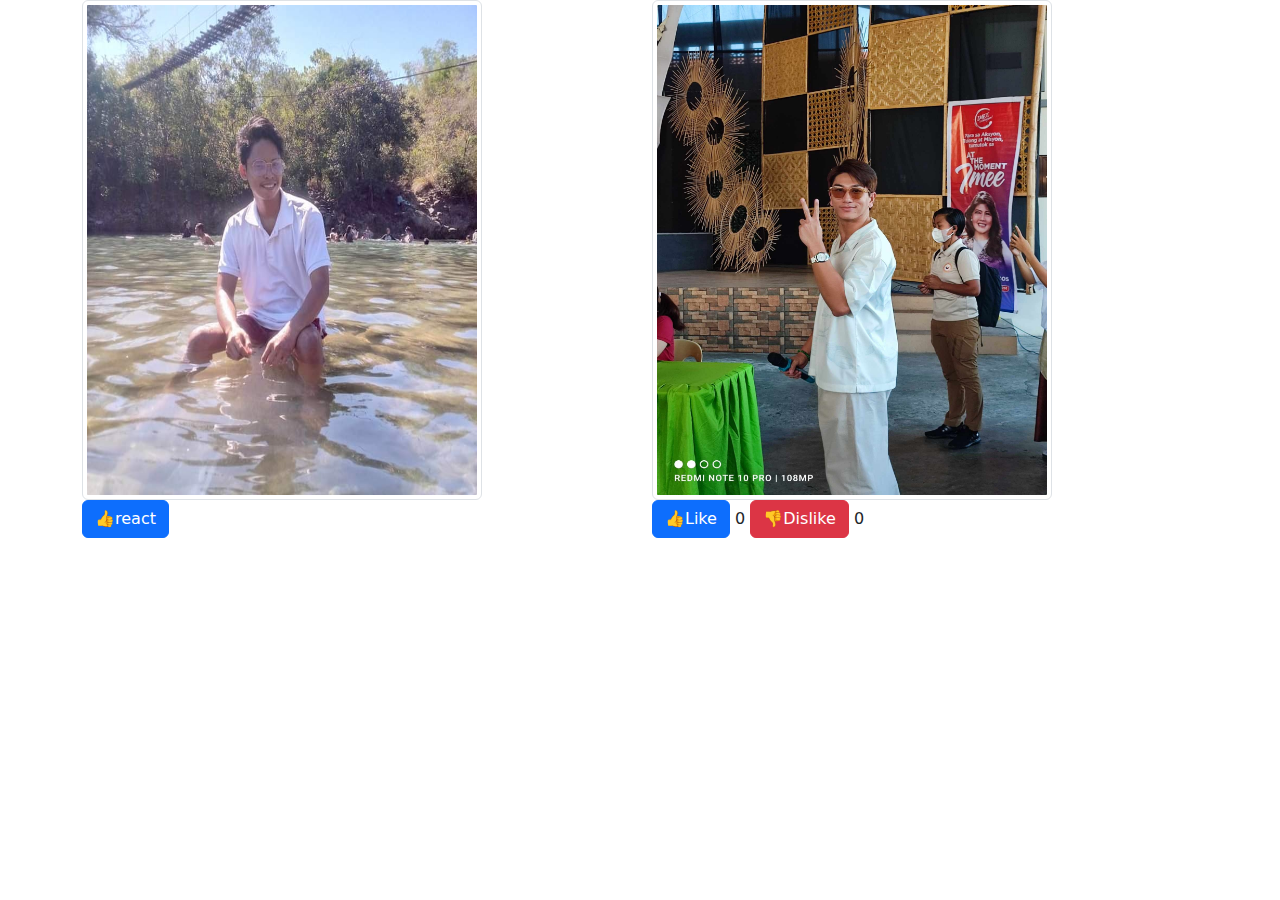
==== index.html @ 2030481d "Update index.html" ====
<!DOCTYPE html>
   <title> My Homepage </title>
   <head>
    <link href="https://cdn.jsdelivr.net/npm/bootstrap@5.3.3/dist/css/bootstrap.min.css" rel="stylesheet" integrity="sha384-QWTKZyjpPEjISv5WaRU9OFeRpok6YctnYmDr5pNlyT2bRjXh0JMhjY6hW+ALEwIH" crossorigin="anonymous">
    <script src="https://cdn.jsdelivr.net/npm/bootstrap@5.3.3/dist/js/bootstrap.bundle.min.js" integrity="sha384-YvpcrYf0tY3lHB60NNkmXc5s9fDVZLESaAA55NDzOxhy9GkcIdslK1eN7N6jIeHz" crossorigin="anonymous"></script>   
   </head>
   <body>   
       <div class="container">
          <div class="row">
             <div class="col-6">
               <img src="1703495771749.jpg " class="img-thumbnail" style="width:400px;height:500px;"/> <br>
                <button class="btn btn-primary" type="button" id="btnreact" <a href=" https://github.com/jingkenneth/Jingkenneth.github.io/blob/main/button.html" >👍react </button></a>
                
             </div>
             <div class="col-6">
               <img src="1715494836368.jpg" class="img-thumbnail" style="width:400px;height:500px;"/> <br>
               <button class="btn btn-primary" type="button" id="btnLike2"> 👍Like </button>
                <output id="countLikes2">0</output>
                <button class="btn btn-danger" type="button" id="btnDisLike2"> 👎Dislike </button>
                <output id="countDisLikes2">0</output>
             </div>
          </div>
       </div>
      <script src="index.js"> </script>
      <script src="style.css"> </script>
   </body>
</html>
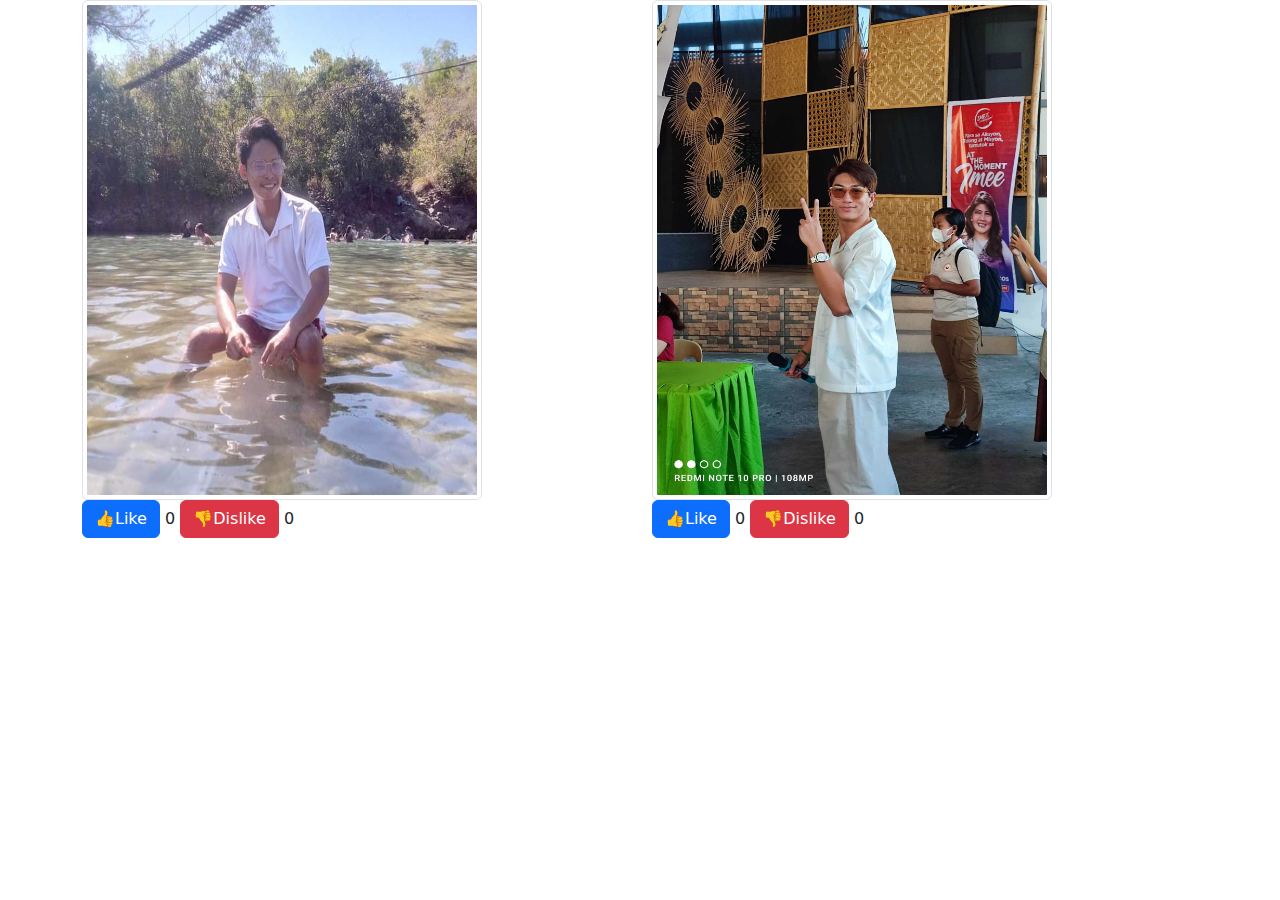
==== commit 02d1fa8b: "Update index.html" ====
--- a/index.html
+++ b/index.html
@@ -9,8 +9,10 @@
           <div class="row">
              <div class="col-6">
                <img src="1703495771749.jpg " class="img-thumbnail" style="width:400px;height:500px;"/> <br>
-                <button class="btn btn-primary" type="button" id="btnreact" <a href=" https://github.com/jingkenneth/Jingkenneth.github.io/blob/main/button.html" >👍react </button></a>
-                
+                <button class="btn btn-primary" type="button" id="btnLike1"> 👍Like </button>
+                <output id="countLikes1">0</output>
+                <button class="btn btn-danger" type="button" id="btnDisLike1"> 👎Dislike </button>
+                <output id="countDisLikes1">0</output>
              </div>
              <div class="col-6">
                <img src="1715494836368.jpg" class="img-thumbnail" style="width:400px;height:500px;"/> <br>
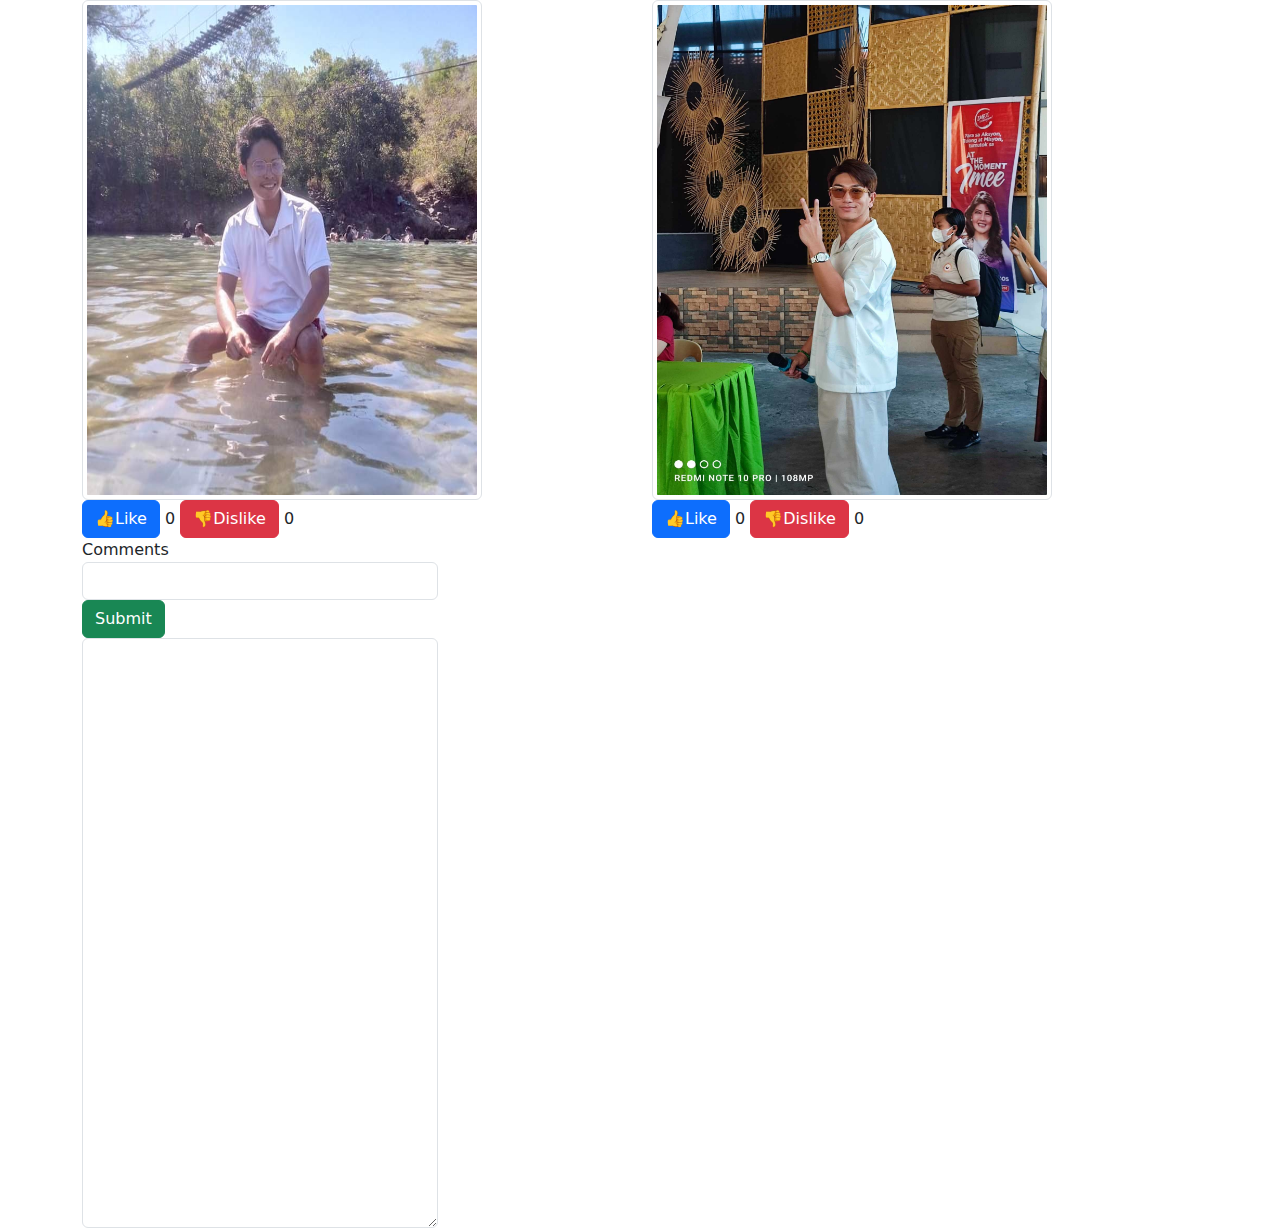
==== commit eea428fa: "Update index.html" ====
--- a/index.html
+++ b/index.html
@@ -20,9 +20,16 @@
                 <output id="countLikes2">0</output>
                 <button class="btn btn-danger" type="button" id="btnDisLike2"> 👎Dislike </button>
                 <output id="countDisLikes2">0</output>
+                </div>
+          <div class="col-4">
+             Comments <br> 
+             <input type = "text" class="form-control" type ="text" id="comment"/>
+             <button class= "btn btn-success" id= "submit"> Submit</button>
+             <textarea class="form-control" id= "commentbox" rows= "24"> </textarea>
              </div>
           </div>
        </div>
+   </div>
       <script src="index.js"> </script>
       <script src="style.css"> </script>
    </body>
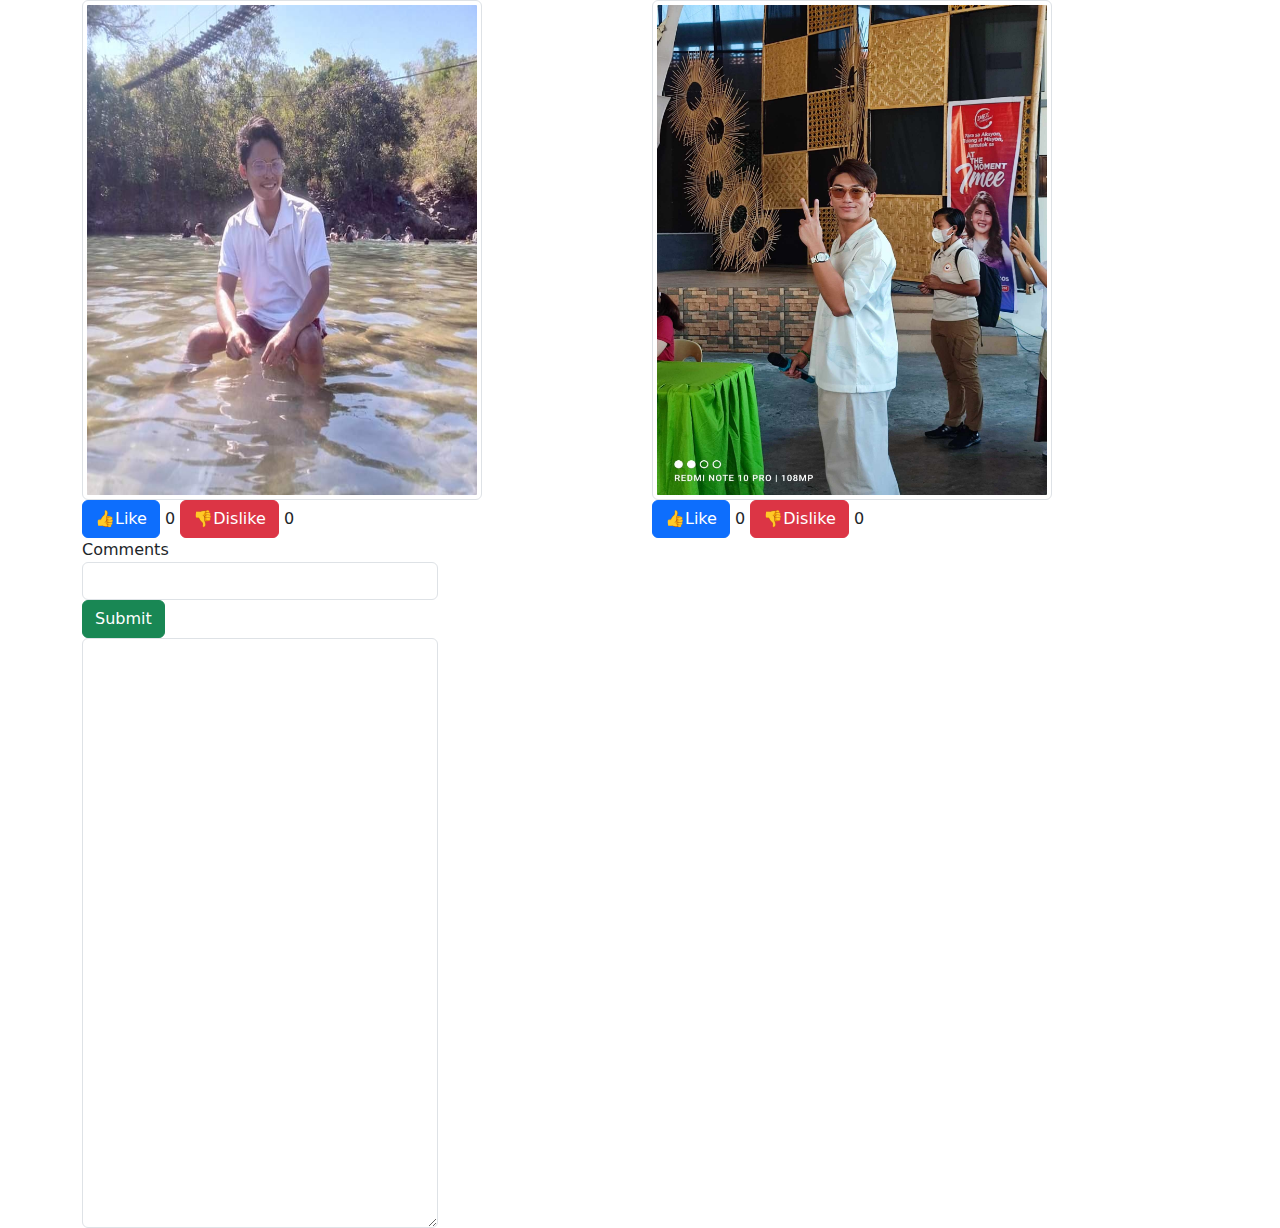
==== commit 5953006c: "Update index.html" ====
--- a/index.html
+++ b/index.html
@@ -21,11 +21,11 @@
                 <button class="btn btn-danger" type="button" id="btnDisLike2"> 👎Dislike </button>
                 <output id="countDisLikes2">0</output>
                 </div>
-          <div class="col-4">
-             Comments <br> 
-             <input type = "text" class="form-control" type ="text" id="comment"/>
-             <button class= "btn btn-success" id= "submit"> Submit</button>
-             <textarea class="form-control" id= "commentbox" rows= "24"> </textarea>
+                <div class="col-4">
+                   Comments <br> 
+                   <input type = "text" class="form-control" type ="text" id="comment"/>
+                  <button class= "btn btn-success" id= "submit"> Submit</button>
+                   <textarea class="form-control" id= "commentbox" rows= "24"> </textarea>                           
              </div>
           </div>
        </div>
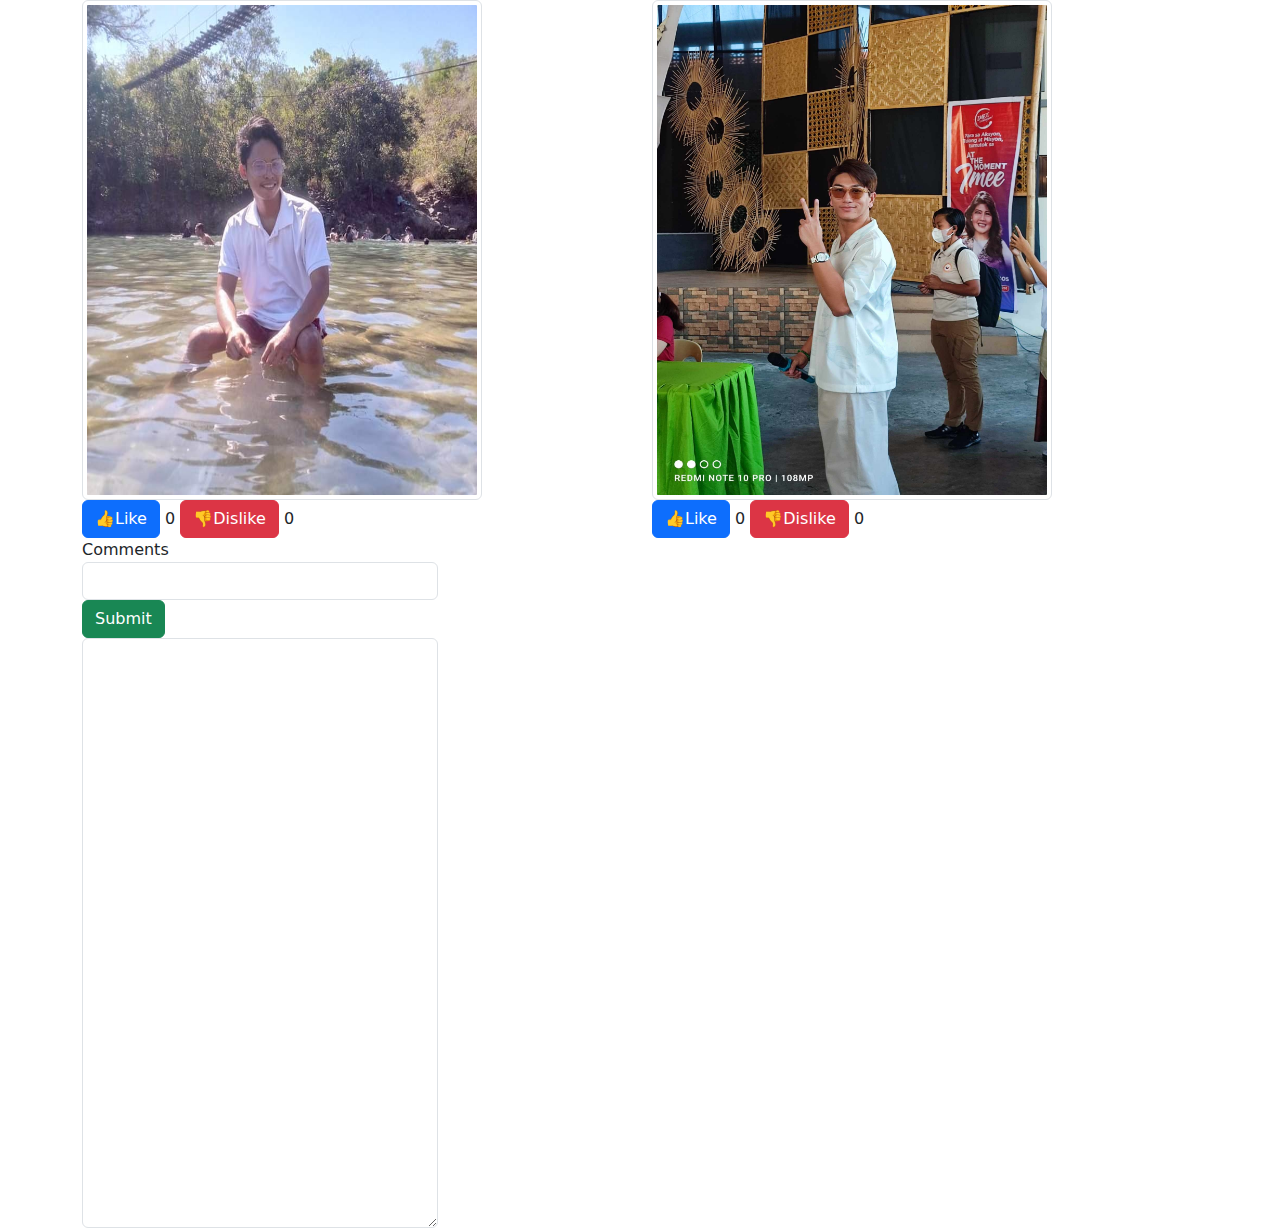
==== commit 81baab56: "Update index.html" ====
--- a/index.html
+++ b/index.html
@@ -20,12 +20,13 @@
                 <output id="countLikes2">0</output>
                 <button class="btn btn-danger" type="button" id="btnDisLike2"> 👎Dislike </button>
                 <output id="countDisLikes2">0</output>
-                </div>
+             </div>
                 <div class="col-4">
                    Comments <br> 
                    <input type = "text" class="form-control" type ="text" id="comment"/>
                   <button class= "btn btn-success" id= "submit"> Submit</button>
-                   <textarea class="form-control" id= "commentbox" rows= "24"> </textarea>                           
+                   <textarea class="form-control" id= "commentbox" rows= "24"> </textarea>
+                                           
              </div>
           </div>
        </div>
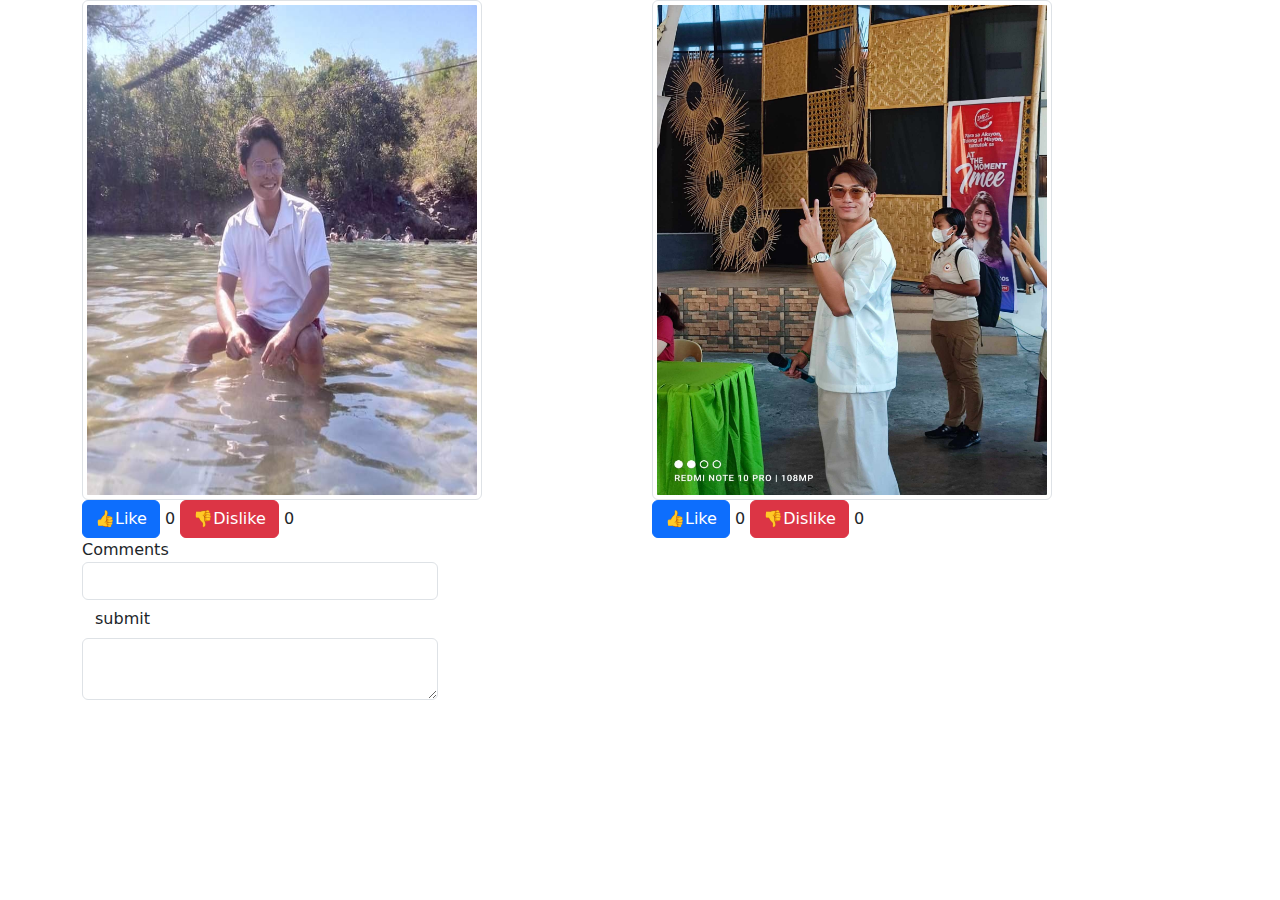
==== commit bbd2fd15: "Update index.html" ====
--- a/index.html
+++ b/index.html
@@ -21,13 +21,11 @@
                 <button class="btn btn-danger" type="button" id="btnDisLike2"> 👎Dislike </button>
                 <output id="countDisLikes2">0</output>
              </div>
-                <div class="col-4">
-                   Comments <br> 
-                   <input type = "text" class="form-control" type ="text" id="comment"/>
-                  <button class= "btn btn-success" id= "submit"> Submit</button>
-                   <textarea class="form-control" id= "commentbox" rows= "24"> </textarea>
-                                           
-             </div>
+             <div class="col-4">
+                Comments<br>
+                <input type="text" class="form-control" id="comment"/>
+                <button class= "btn btn -success" id="submit">submit</button>
+                 <textarea class="form-control" id="commentbox" rows=<20></textarea>                             
           </div>
        </div>
    </div>
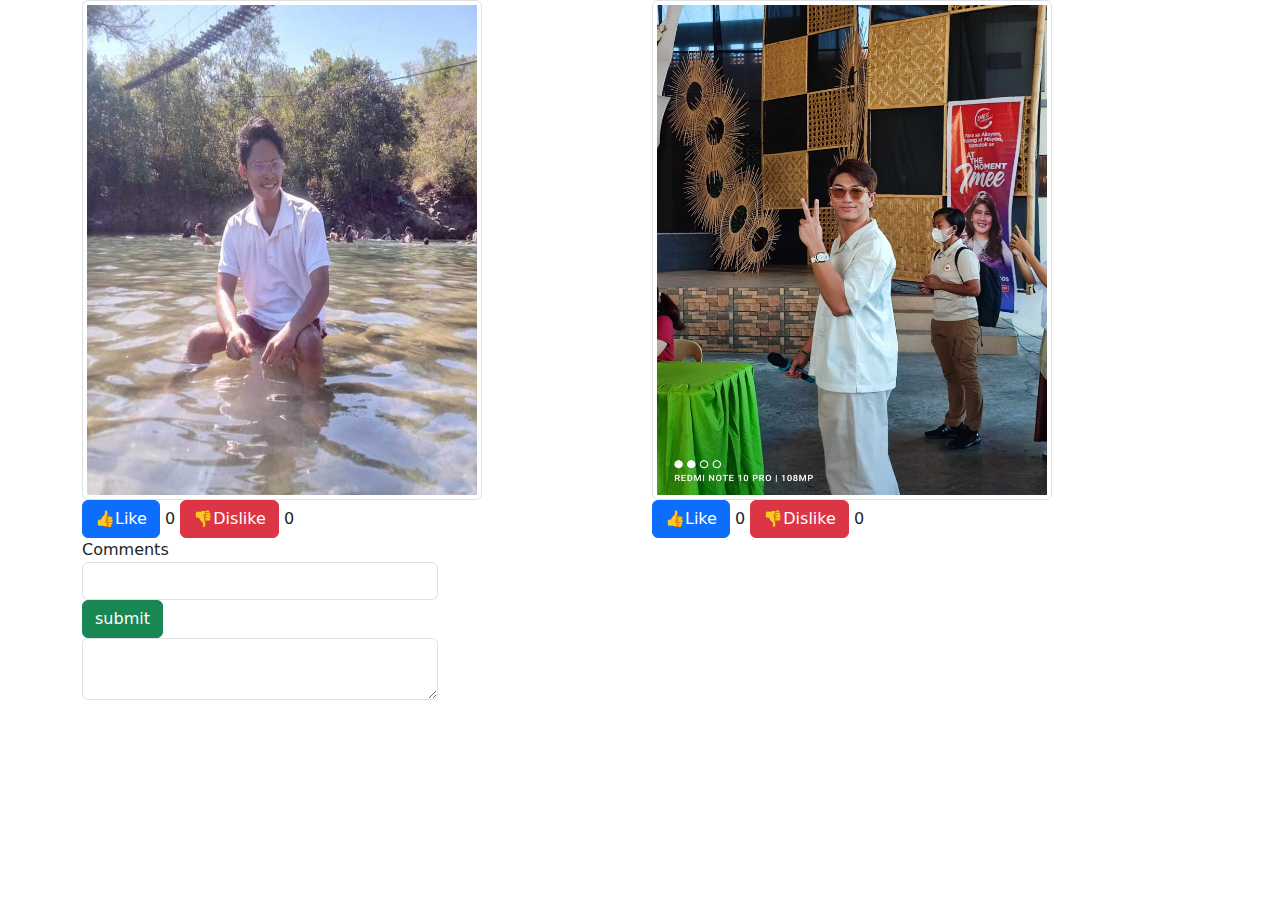
==== commit 65750029: "Update index.html" ====
--- a/index.html
+++ b/index.html
@@ -24,7 +24,7 @@
              <div class="col-4">
                 Comments<br>
                 <input type="text" class="form-control" id="comment"/>
-                <button class= "btn btn -success" id="submit">submit</button>
+                <button class= "btn btn-success" id="submit">submit</button>
                  <textarea class="form-control" id="commentbox" rows=<20></textarea>                             
           </div>
        </div>
